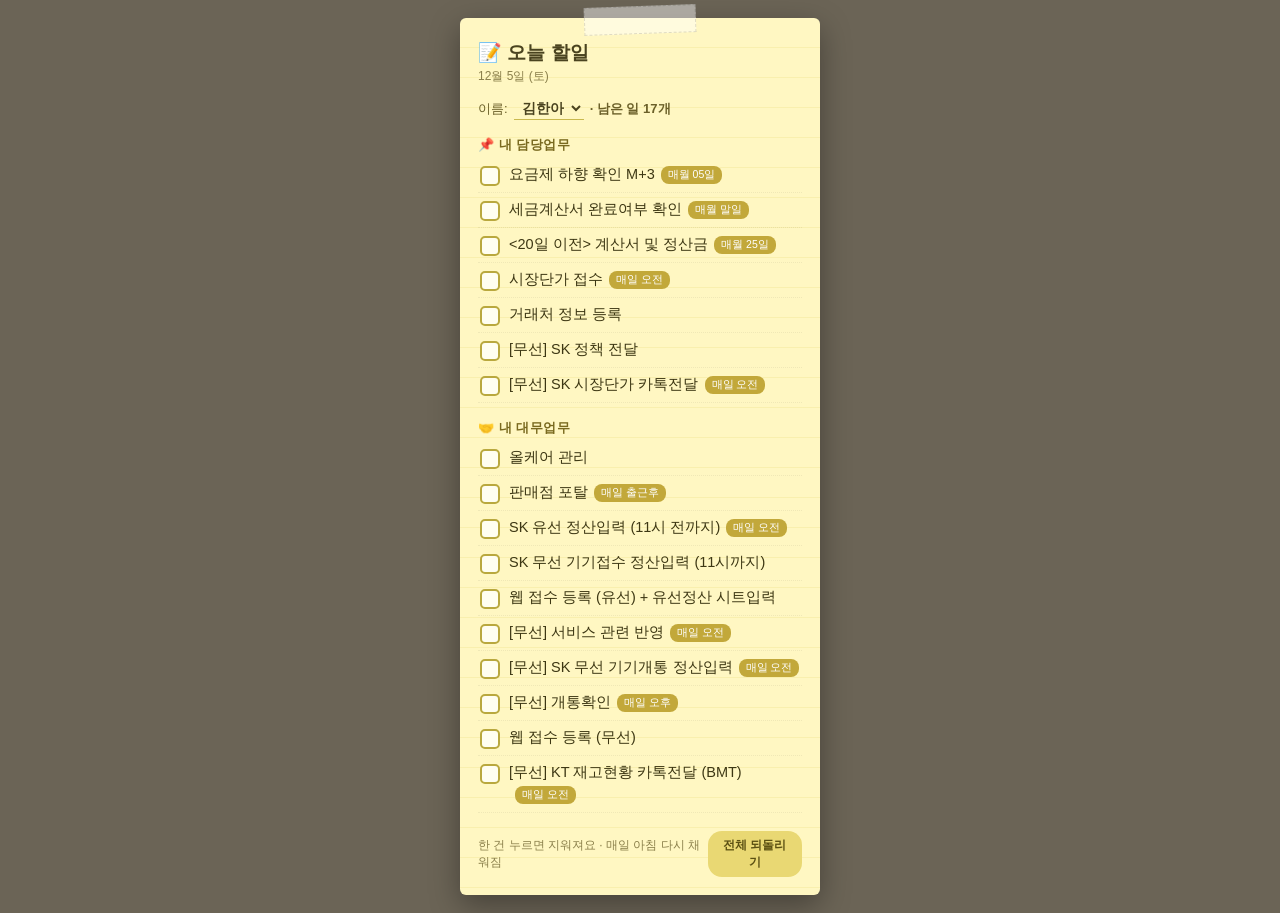
==== todo.html @ 3143607f "할일 노트 페이지 추가 (담당/대무 업무 매일 체크리스트) Co-Authored-By: Claude Opus 4.8 (1M context) <noreply@anthropic.com" ====
<!DOCTYPE html>
<html lang="ko">
<head>
<meta charset="UTF-8">
<meta name="viewport" content="width=device-width, initial-scale=1.0">
<meta name="theme-color" content="#fff3b0">
<title>내 할일</title>
<style>
  * { box-sizing: border-box; -webkit-tap-highlight-color: transparent; }
  html, body {
    margin: 0; padding: 0;
    font-family: "맑은 고딕", "Malgun Gothic", -apple-system, sans-serif;
    background: #6b6456;
    display: flex; justify-content: center;
    min-height: 100vh;
  }
  .note {
    width: 360px; max-width: 100vw;
    margin: 18px;
    background: #fff7c2;
    border-radius: 6px;
    box-shadow: 0 10px 30px rgba(0,0,0,.35);
    position: relative;
    padding: 22px 18px 18px;
    background-image: linear-gradient(#fff7c2 29px, #f3e89a 30px);
    background-size: 100% 30px;
  }
  /* 노트 위 테이프 */
  .note::before {
    content: ""; position: absolute; top: -12px; left: 50%;
    transform: translateX(-50%) rotate(-2deg);
    width: 110px; height: 26px;
    background: rgba(255,255,255,.45);
    border: 1px dashed rgba(0,0,0,.12);
  }
  h1 {
    font-size: 19px; margin: 0 0 2px; color: #4a431f;
    display: flex; align-items: center; gap: 8px;
  }
  .date { font-size: 12px; color: #8a7f4a; margin-bottom: 12px; }
  .who {
    display: flex; align-items: center; gap: 6px;
    margin-bottom: 14px; font-size: 13px; color: #6b6029;
  }
  select {
    font-size: 14px; font-weight: 700; color: #4a431f;
    border: none; border-bottom: 1.5px solid #c9b94e;
    background: transparent; padding: 2px 4px; font-family: inherit;
  }
  .sec-title {
    font-size: 13px; font-weight: 800; color: #7a6a1f;
    margin: 16px 0 4px; letter-spacing: .5px;
    display: flex; align-items: center; gap: 6px;
  }
  ul { list-style: none; margin: 0; padding: 0; }
  li {
    display: flex; align-items: flex-start; gap: 9px;
    padding: 6px 2px; line-height: 1.5; min-height: 30px;
    border-bottom: 1px dotted rgba(0,0,0,.06);
    cursor: pointer; transition: opacity .25s, transform .25s;
  }
  li .box {
    flex: 0 0 20px; width: 20px; height: 20px; margin-top: 2px;
    border: 2px solid #b9a83e; border-radius: 5px; background: #fffef0;
    display: flex; align-items: center; justify-content: center;
    font-size: 14px; color: #2e7d32; font-weight: 900;
  }
  li .txt { flex: 1; font-size: 14.5px; color: #3d3713; }
  li .cyc {
    display: inline-block; font-size: 10.5px; color: #fff;
    background: #c2a83a; border-radius: 8px; padding: 1px 7px;
    margin-left: 6px; vertical-align: middle; white-space: nowrap;
  }
  li.done { opacity: .35; }
  li.done .txt { text-decoration: line-through; }
  li.done .box { background: #b9a83e; }
  .empty { font-size: 13px; color: #a79a5e; padding: 8px 2px; font-style: italic; }
  .footer {
    margin-top: 18px; display: flex; justify-content: space-between;
    align-items: center; font-size: 12px; color: #8a7f4a;
  }
  .reset {
    border: none; background: #e9d873; color: #5b5012;
    font-family: inherit; font-size: 12px; font-weight: 700;
    padding: 6px 12px; border-radius: 14px; cursor: pointer;
  }
  .reset:active { background: #ddc94f; }
  .count { font-weight: 800; color: #6b6029; }
</style>
</head>
<body>
<div class="note">
  <h1>📝 오늘 할일</h1>
  <div class="date" id="date"></div>
  <div class="who">
    이름:
    <select id="who">
      <option value="김한아">김한아</option>
      <option value="서영민">서영민</option>
      <option value="고지원">고지원</option>
    </select>
    <span id="leftcount" class="count"></span>
  </div>

  <div class="sec-title">📌 내 담당업무</div>
  <ul id="own"></ul>

  <div class="sec-title">🤝 내 대무업무</div>
  <ul id="bak"></ul>

  <div class="footer">
    <span>한 건 누르면 지워져요 · 매일 아침 다시 채워짐</span>
    <button class="reset" id="reset">전체 되돌리기</button>
  </div>
</div>

<script>
/* ===== 업무 목록 =====
   사진에서 읽은 내용이에요. 틀린 업무명/담당자 있으면 알려주시면 바로 고칠게요. */
const TASKS = [
  { type:"정기", task:"물류", owner:"고지원", backup:"서영민", cyc:"매일" },
  { type:"정기", task:"요금제 하향 확인 M+3", owner:"김한아", backup:"", cyc:"매월 05일" },
  { type:"정기", task:"세금계산서 완료여부 확인", owner:"김한아", backup:"", cyc:"매월 말일" },
  { type:"정기", task:"<20일 이전> 계산서 및 정산금", owner:"김한아", backup:"", cyc:"매월 25일" },
  { type:"정기", task:"시장단가 접수", owner:"김한아", backup:"", cyc:"매일 오전" },
  { type:"수시", task:"거래처 정보 등록", owner:"김한아", backup:"", cyc:"" },
  { type:"정기", task:"[무선] SK 정책 전달", owner:"김한아", backup:"", cyc:"" },
  { type:"정기", task:"[무선] SK 시장단가 카톡전달", owner:"김한아", backup:"서영민", cyc:"매일 오전" },
  { type:"수시", task:"올케어 관리", owner:"서영민", backup:"김한아", cyc:"" },
  { type:"정기", task:"SKT 유선 영업 업데이트 현황", owner:"서영민", backup:"", cyc:"매일 오전" },
  { type:"정기", task:"공시지원금 변동 확인", owner:"서영민", backup:"", cyc:"매일" },
  { type:"정기", task:"판매점 포탈", owner:"서영민", backup:"김한아", cyc:"매일 출근후" },
  { type:"정기", task:"SK 유선 정산입력 (11시 전까지)", owner:"서영민", backup:"김한아", cyc:"매일 오전" },
  { type:"정기", task:"SK 무선 기기접수 정산입력 (11시까지)", owner:"서영민", backup:"김한아", cyc:"" },
  { type:"정기", task:"<25-27일> 동탄 기기 미개통 확인", owner:"서영민", backup:"", cyc:"매월 27일" },
  { type:"수시", task:"웹 접수 등록 (유선) + 유선정산 시트입력", owner:"서영민", backup:"김한아", cyc:"" },
  { type:"정기", task:"[무선] 정산시트 정책금액 확인", owner:"서영민", backup:"", cyc:"매일" },
  { type:"정기", task:"[무선] 서비스 관련 반영", owner:"서영민", backup:"김한아", cyc:"매일 오전" },
  { type:"정기", task:"[무선] SK 무선 기기개통 정산입력", owner:"서영민", backup:"김한아", cyc:"매일 오전" },
  { type:"정기", task:"[무선] 개통확인", owner:"서영민", backup:"김한아", cyc:"매일 오후" },
  { type:"수시", task:"웹 접수 등록 (무선)", owner:"서영민", backup:"김한아", cyc:"" },
  { type:"정기", task:"[무선] KT 비대면 데이터 개통 리스트", owner:"서영민", backup:"", cyc:"매월" },
  { type:"정기", task:"[무선] KT 재고현황 카톡전달 (BMT)", owner:"서영민", backup:"김한아", cyc:"매일 오전" },
];

/* ===== 날짜 (오늘) ===== */
function todayStr(){
  const d = new Date();
  return d.getFullYear() + "-" + String(d.getMonth()+1).padStart(2,"0") + "-" + String(d.getDate()).padStart(2,"0");
}
const WEEK = ["일","월","화","수","목","금","토"];
function todayLabel(){
  const d = new Date();
  return `${d.getMonth()+1}월 ${d.getDate()}일 (${WEEK[d.getDay()]})`;
}

/* ===== 완료 상태 저장 (매일 리셋) ===== */
function loadDone(){
  try {
    const raw = JSON.parse(localStorage.getItem("todoDone") || "{}");
    if (raw.date !== todayStr()) return {};   // 날짜 바뀌면 초기화
    return raw.items || {};
  } catch(e){ return {}; }
}
function saveDone(items){
  localStorage.setItem("todoDone", JSON.stringify({ date: todayStr(), items }));
}

let done = loadDone();
let me = localStorage.getItem("todoWho") || "김한아";

const $own = document.getElementById("own");
const $bak = document.getElementById("bak");
const $who = document.getElementById("who");
$who.value = me;
document.getElementById("date").textContent = todayLabel();

function key(t){ return t.task + "|" + t.owner; }

function makeLi(t){
  const li = document.createElement("li");
  const k = key(t);
  if (done[k]) li.classList.add("done");
  const cyc = t.cyc ? `<span class="cyc">${t.cyc}</span>` : "";
  li.innerHTML = `<span class="box">${done[k] ? "✓" : ""}</span>` +
                 `<span class="txt">${t.task}${cyc}</span>`;
  li.onclick = () => {
    if (done[k]) { delete done[k]; }
    else { done[k] = true; }
    saveDone(done);
    render();
  };
  return li;
}

function render(){
  me = $who.value;
  localStorage.setItem("todoWho", me);
  $own.innerHTML = ""; $bak.innerHTML = "";

  const own = TASKS.filter(t => t.owner === me);
  const bak = TASKS.filter(t => t.backup === me);

  // 안 끝난 것 위로, 끝난 것 아래로
  const order = arr => arr.slice().sort((a,b)=> (done[key(a)]?1:0) - (done[key(b)]?1:0));

  if (own.length) order(own).forEach(t => $own.appendChild(makeLi(t)));
  else $own.innerHTML = '<div class="empty">담당업무 없음</div>';

  if (bak.length) order(bak).forEach(t => $bak.appendChild(makeLi(t)));
  else $bak.innerHTML = '<div class="empty">대무업무 없음</div>';

  const all = [...own, ...bak];
  const left = all.filter(t => !done[key(t)]).length;
  document.getElementById("leftcount").textContent = left ? `· 남은 일 ${left}개` : "· 다 했어요! 🎉";
}

$who.onchange = render;
document.getElementById("reset").onclick = () => { done = {}; saveDone(done); render(); };

render();
</script>
</body>
</html>
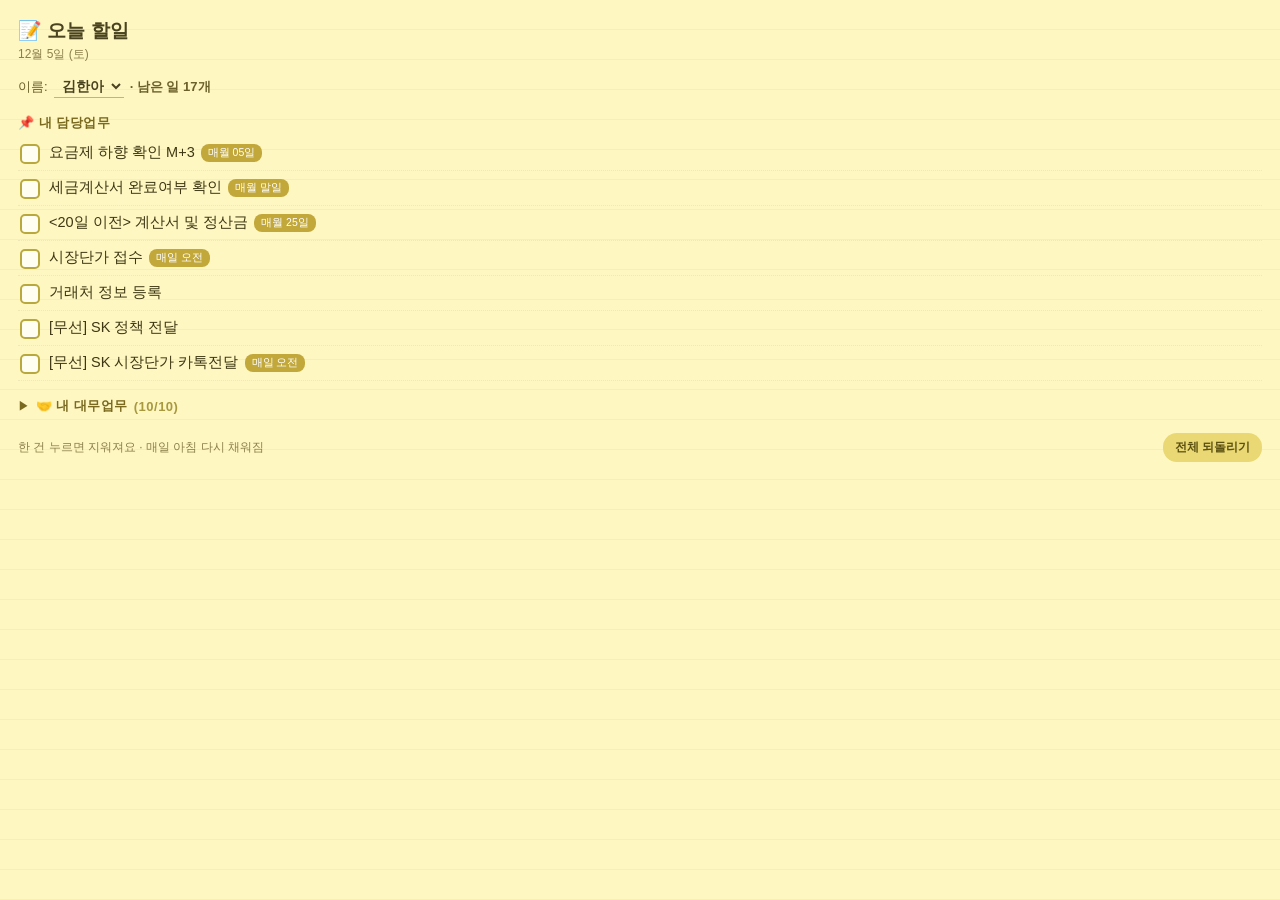
==== commit 474298a6: "대무업무 접기/펴기 + 메모지가 창 꽉 채우게 변경 Co-Authored-By: Claude Opus 4.8 (1M context) <noreply@anthropic.com>" ====
--- a/todo.html
+++ b/todo.html
@@ -10,28 +10,16 @@
   html, body {
     margin: 0; padding: 0;
     font-family: "맑은 고딕", "Malgun Gothic", -apple-system, sans-serif;
-    background: #6b6456;
-    display: flex; justify-content: center;
+    background: #f3e89a;
+  }
+  /* 메모지가 창을 꽉 채움 */
+  .note {
     min-height: 100vh;
-  }
-  .note {
-    width: 360px; max-width: 100vw;
-    margin: 18px;
     background: #fff7c2;
-    border-radius: 6px;
-    box-shadow: 0 10px 30px rgba(0,0,0,.35);
     position: relative;
-    padding: 22px 18px 18px;
+    padding: 18px 18px 24px;
     background-image: linear-gradient(#fff7c2 29px, #f3e89a 30px);
     background-size: 100% 30px;
-  }
-  /* 노트 위 테이프 */
-  .note::before {
-    content: ""; position: absolute; top: -12px; left: 50%;
-    transform: translateX(-50%) rotate(-2deg);
-    width: 110px; height: 26px;
-    background: rgba(255,255,255,.45);
-    border: 1px dashed rgba(0,0,0,.12);
   }
   h1 {
     font-size: 19px; margin: 0 0 2px; color: #4a431f;
@@ -40,7 +28,7 @@
   .date { font-size: 12px; color: #8a7f4a; margin-bottom: 12px; }
   .who {
     display: flex; align-items: center; gap: 6px;
-    margin-bottom: 14px; font-size: 13px; color: #6b6029;
+    margin-bottom: 8px; font-size: 13px; color: #6b6029;
   }
   select {
     font-size: 14px; font-weight: 700; color: #4a431f;
@@ -52,7 +40,11 @@
     margin: 16px 0 4px; letter-spacing: .5px;
     display: flex; align-items: center; gap: 6px;
   }
-  ul { list-style: none; margin: 0; padding: 0; }
+  .sec-title.toggle { cursor: pointer; user-select: none; }
+  .sec-title .arrow { font-size: 11px; transition: transform .2s; }
+  .sec-title.open .arrow { transform: rotate(90deg); }
+  ul { list-style: none; margin: 0; padding: 0; overflow: hidden; }
+  ul.collapsed { display: none; }
   li {
     display: flex; align-items: flex-start; gap: 9px;
     padding: 6px 2px; line-height: 1.5; min-height: 30px;
@@ -105,8 +97,10 @@
   <div class="sec-title">📌 내 담당업무</div>
   <ul id="own"></ul>
 
-  <div class="sec-title">🤝 내 대무업무</div>
-  <ul id="bak"></ul>
+  <div class="sec-title toggle" id="bakTitle">
+    <span class="arrow">▶</span> 🤝 내 대무업무 <span id="bakCount" style="font-weight:600;color:#a8993f;"></span>
+  </div>
+  <ul id="bak" class="collapsed"></ul>
 
   <div class="footer">
     <span>한 건 누르면 지워져요 · 매일 아침 다시 채워짐</span>
@@ -172,6 +166,8 @@
 const $own = document.getElementById("own");
 const $bak = document.getElementById("bak");
 const $who = document.getElementById("who");
+const $bakTitle = document.getElementById("bakTitle");
+const $bakCount = document.getElementById("bakCount");
 $who.value = me;
 document.getElementById("date").textContent = todayLabel();
 
@@ -210,10 +206,19 @@
   if (bak.length) order(bak).forEach(t => $bak.appendChild(makeLi(t)));
   else $bak.innerHTML = '<div class="empty">대무업무 없음</div>';
 
+  const bakLeft = bak.filter(t => !done[key(t)]).length;
+  $bakCount.textContent = bak.length ? `(${bakLeft}/${bak.length})` : "";
+
   const all = [...own, ...bak];
   const left = all.filter(t => !done[key(t)]).length;
   document.getElementById("leftcount").textContent = left ? `· 남은 일 ${left}개` : "· 다 했어요! 🎉";
 }
+
+/* 대무업무 접기/펴기 */
+$bakTitle.onclick = () => {
+  const collapsed = $bak.classList.toggle("collapsed");
+  $bakTitle.classList.toggle("open", !collapsed);
+};
 
 $who.onchange = render;
 document.getElementById("reset").onclick = () => { done = {}; saveDone(done); render(); };
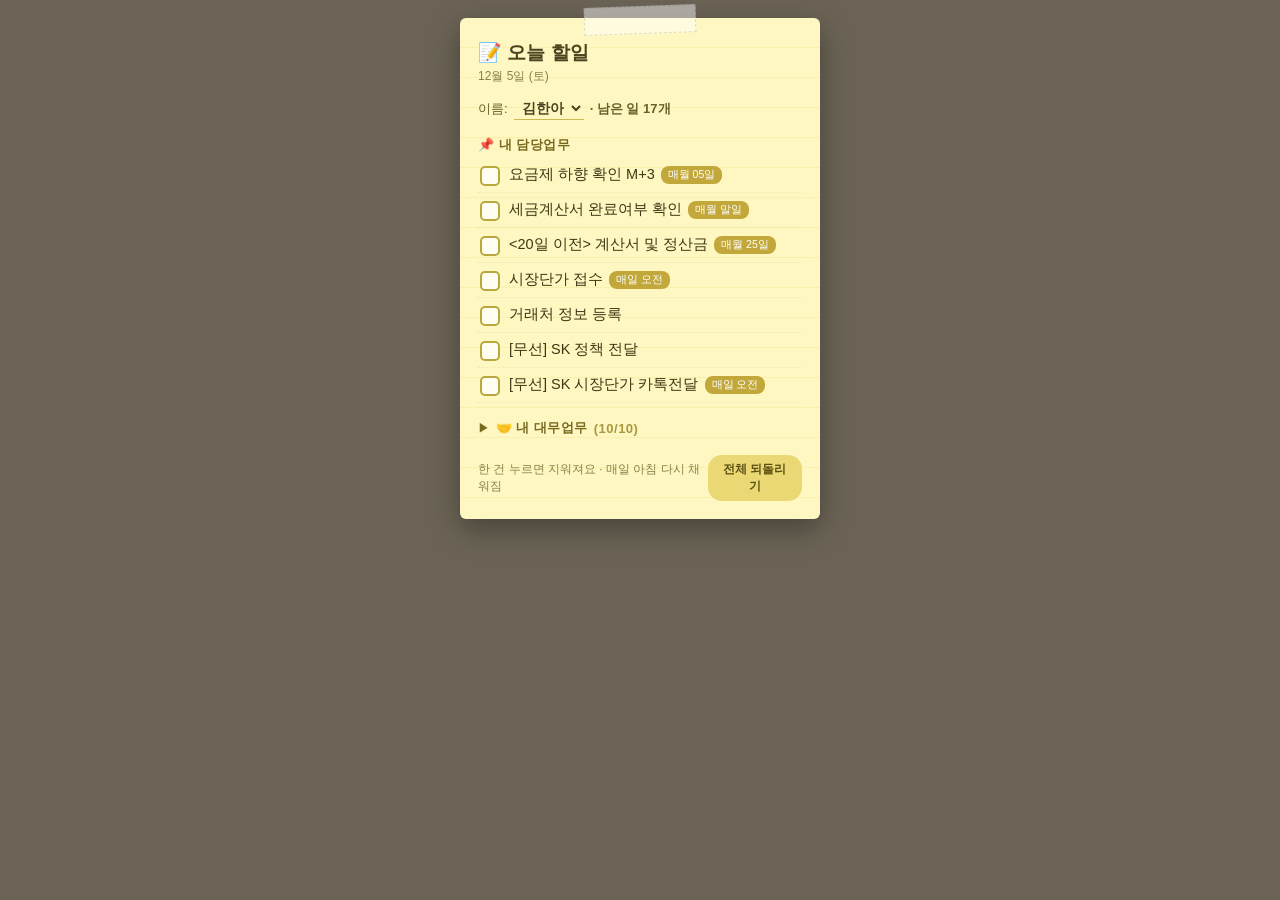
==== commit cb12637d: "메모지 카드 모양(가운데 정렬+그림자+테이프)으로 원복, 대무 접기는 유지 Co-Authored-By: Claude Opus 4.8 (1M context) <noreply@anth" ====
--- a/todo.html
+++ b/todo.html
@@ -10,16 +10,29 @@
   html, body {
     margin: 0; padding: 0;
     font-family: "맑은 고딕", "Malgun Gothic", -apple-system, sans-serif;
-    background: #f3e89a;
-  }
-  /* 메모지가 창을 꽉 채움 */
+    background: #6b6456;
+    display: flex; justify-content: center;
+    min-height: 100vh;
+  }
   .note {
-    min-height: 100vh;
+    width: 360px; max-width: 100vw;
+    margin: 18px;
     background: #fff7c2;
+    border-radius: 6px;
+    box-shadow: 0 10px 30px rgba(0,0,0,.35);
     position: relative;
-    padding: 18px 18px 24px;
+    padding: 22px 18px 18px;
     background-image: linear-gradient(#fff7c2 29px, #f3e89a 30px);
     background-size: 100% 30px;
+    align-self: flex-start;
+  }
+  /* 노트 위 테이프 */
+  .note::before {
+    content: ""; position: absolute; top: -12px; left: 50%;
+    transform: translateX(-50%) rotate(-2deg);
+    width: 110px; height: 26px;
+    background: rgba(255,255,255,.45);
+    border: 1px dashed rgba(0,0,0,.12);
   }
   h1 {
     font-size: 19px; margin: 0 0 2px; color: #4a431f;
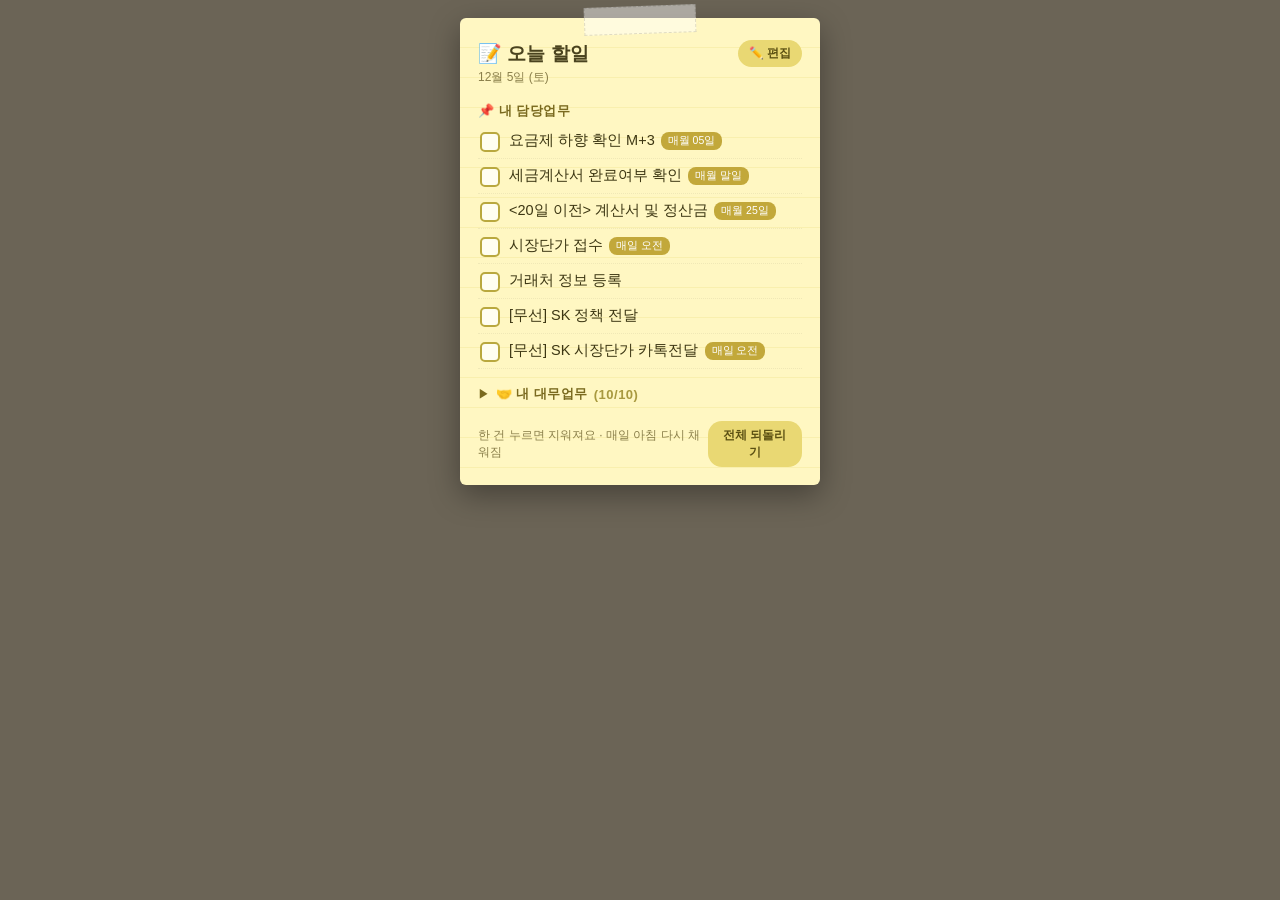
==== commit 9e1dfb39: "업무 추가/삭제/이름변경 편집기능 추가, 이름선택·남은일 표시 제거(혼자 사용) Co-Authored-By: Claude Opus 4.8 (1M context) <noreply@a" ====
--- a/todo.html
+++ b/todo.html
@@ -38,6 +38,12 @@
     font-size: 19px; margin: 0 0 2px; color: #4a431f;
     display: flex; align-items: center; gap: 8px;
   }
+  .edit-btn {
+    margin-left: auto; border: none; background: #e9d873; color: #5b5012;
+    font-family: inherit; font-size: 12px; font-weight: 700;
+    padding: 5px 11px; border-radius: 14px; cursor: pointer;
+  }
+  .editing .edit-btn { background: #7bc47f; color: #163d18; }
   .date { font-size: 12px; color: #8a7f4a; margin-bottom: 12px; }
   .who {
     display: flex; align-items: center; gap: 6px;
@@ -79,6 +85,23 @@
   li.done { opacity: .35; }
   li.done .txt { text-decoration: line-through; }
   li.done .box { background: #b9a83e; }
+  /* 편집 모드용 버튼 */
+  li .mini {
+    flex: 0 0 auto; border: none; background: transparent;
+    font-size: 16px; cursor: pointer; padding: 0 3px; line-height: 1.3;
+  }
+  .add-row {
+    display: none; align-items: center; gap: 6px; padding: 8px 2px 2px;
+  }
+  .editing .add-row { display: flex; }
+  .add-row input {
+    flex: 1; font-family: inherit; font-size: 14px; padding: 6px 8px;
+    border: 1.5px solid #c9b94e; border-radius: 6px; background: #fffef0; color: #3d3713;
+  }
+  .add-row button {
+    border: none; background: #7bc47f; color: #163d18; font-weight: 800;
+    font-family: inherit; font-size: 14px; padding: 7px 12px; border-radius: 6px; cursor: pointer;
+  }
   .empty { font-size: 13px; color: #a79a5e; padding: 8px 2px; font-style: italic; }
   .footer {
     margin-top: 18px; display: flex; justify-content: space-between;
@@ -91,29 +114,28 @@
   }
   .reset:active { background: #ddc94f; }
   .count { font-weight: 800; color: #6b6029; }
+  .hint { font-size: 11px; color: #a8993f; margin-top: 6px; display: none; }
+  .editing .hint { display: block; }
 </style>
 </head>
 <body>
-<div class="note">
-  <h1>📝 오늘 할일</h1>
+<div class="note" id="note">
+  <h1>📝 오늘 할일 <button class="edit-btn" id="editBtn">✏️ 편집</button></h1>
   <div class="date" id="date"></div>
-  <div class="who">
-    이름:
-    <select id="who">
-      <option value="김한아">김한아</option>
-      <option value="서영민">서영민</option>
-      <option value="고지원">고지원</option>
-    </select>
-    <span id="leftcount" class="count"></span>
-  </div>
 
   <div class="sec-title">📌 내 담당업무</div>
   <ul id="own"></ul>
+  <div class="add-row">
+    <input id="addInput" type="text" placeholder="새 담당업무 이름 입력">
+    <button id="addBtn">+ 추가</button>
+  </div>
 
   <div class="sec-title toggle" id="bakTitle">
     <span class="arrow">▶</span> 🤝 내 대무업무 <span id="bakCount" style="font-weight:600;color:#a8993f;"></span>
   </div>
   <ul id="bak" class="collapsed"></ul>
+
+  <div class="hint">✏️ 편집 중: 이름 누르면 수정 · 🗑️ 누르면 삭제 · 아래 칸에서 담당업무 추가</div>
 
   <div class="footer">
     <span>한 건 누르면 지워져요 · 매일 아침 다시 채워짐</span>
@@ -122,33 +144,42 @@
 </div>
 
 <script>
-/* ===== 업무 목록 =====
-   사진에서 읽은 내용이에요. 틀린 업무명/담당자 있으면 알려주시면 바로 고칠게요. */
-const TASKS = [
-  { type:"정기", task:"물류", owner:"고지원", backup:"서영민", cyc:"매일" },
-  { type:"정기", task:"요금제 하향 확인 M+3", owner:"김한아", backup:"", cyc:"매월 05일" },
-  { type:"정기", task:"세금계산서 완료여부 확인", owner:"김한아", backup:"", cyc:"매월 말일" },
-  { type:"정기", task:"<20일 이전> 계산서 및 정산금", owner:"김한아", backup:"", cyc:"매월 25일" },
-  { type:"정기", task:"시장단가 접수", owner:"김한아", backup:"", cyc:"매일 오전" },
-  { type:"수시", task:"거래처 정보 등록", owner:"김한아", backup:"", cyc:"" },
-  { type:"정기", task:"[무선] SK 정책 전달", owner:"김한아", backup:"", cyc:"" },
-  { type:"정기", task:"[무선] SK 시장단가 카톡전달", owner:"김한아", backup:"서영민", cyc:"매일 오전" },
-  { type:"수시", task:"올케어 관리", owner:"서영민", backup:"김한아", cyc:"" },
-  { type:"정기", task:"SKT 유선 영업 업데이트 현황", owner:"서영민", backup:"", cyc:"매일 오전" },
-  { type:"정기", task:"공시지원금 변동 확인", owner:"서영민", backup:"", cyc:"매일" },
-  { type:"정기", task:"판매점 포탈", owner:"서영민", backup:"김한아", cyc:"매일 출근후" },
-  { type:"정기", task:"SK 유선 정산입력 (11시 전까지)", owner:"서영민", backup:"김한아", cyc:"매일 오전" },
-  { type:"정기", task:"SK 무선 기기접수 정산입력 (11시까지)", owner:"서영민", backup:"김한아", cyc:"" },
-  { type:"정기", task:"<25-27일> 동탄 기기 미개통 확인", owner:"서영민", backup:"", cyc:"매월 27일" },
-  { type:"수시", task:"웹 접수 등록 (유선) + 유선정산 시트입력", owner:"서영민", backup:"김한아", cyc:"" },
-  { type:"정기", task:"[무선] 정산시트 정책금액 확인", owner:"서영민", backup:"", cyc:"매일" },
-  { type:"정기", task:"[무선] 서비스 관련 반영", owner:"서영민", backup:"김한아", cyc:"매일 오전" },
-  { type:"정기", task:"[무선] SK 무선 기기개통 정산입력", owner:"서영민", backup:"김한아", cyc:"매일 오전" },
-  { type:"정기", task:"[무선] 개통확인", owner:"서영민", backup:"김한아", cyc:"매일 오후" },
-  { type:"수시", task:"웹 접수 등록 (무선)", owner:"서영민", backup:"김한아", cyc:"" },
-  { type:"정기", task:"[무선] KT 비대면 데이터 개통 리스트", owner:"서영민", backup:"", cyc:"매월" },
-  { type:"정기", task:"[무선] KT 재고현황 카톡전달 (BMT)", owner:"서영민", backup:"김한아", cyc:"매일 오전" },
+/* ===== 기본 업무 목록 (처음 한 번만 사용, 이후엔 편집한 내용이 저장돼서 보임) ===== */
+const DEFAULT_TASKS = [
+  { id:"d1",  task:"물류", owner:"고지원", backup:"서영민", cyc:"매일" },
+  { id:"d2",  task:"요금제 하향 확인 M+3", owner:"김한아", backup:"", cyc:"매월 05일" },
+  { id:"d3",  task:"세금계산서 완료여부 확인", owner:"김한아", backup:"", cyc:"매월 말일" },
+  { id:"d4",  task:"<20일 이전> 계산서 및 정산금", owner:"김한아", backup:"", cyc:"매월 25일" },
+  { id:"d5",  task:"시장단가 접수", owner:"김한아", backup:"", cyc:"매일 오전" },
+  { id:"d6",  task:"거래처 정보 등록", owner:"김한아", backup:"", cyc:"" },
+  { id:"d7",  task:"[무선] SK 정책 전달", owner:"김한아", backup:"", cyc:"" },
+  { id:"d8",  task:"[무선] SK 시장단가 카톡전달", owner:"김한아", backup:"서영민", cyc:"매일 오전" },
+  { id:"d9",  task:"올케어 관리", owner:"서영민", backup:"김한아", cyc:"" },
+  { id:"d10", task:"SKT 유선 영업 업데이트 현황", owner:"서영민", backup:"", cyc:"매일 오전" },
+  { id:"d11", task:"공시지원금 변동 확인", owner:"서영민", backup:"", cyc:"매일" },
+  { id:"d12", task:"판매점 포탈", owner:"서영민", backup:"김한아", cyc:"매일 출근후" },
+  { id:"d13", task:"SK 유선 정산입력 (11시 전까지)", owner:"서영민", backup:"김한아", cyc:"매일 오전" },
+  { id:"d14", task:"SK 무선 기기접수 정산입력 (11시까지)", owner:"서영민", backup:"김한아", cyc:"" },
+  { id:"d15", task:"<25-27일> 동탄 기기 미개통 확인", owner:"서영민", backup:"", cyc:"매월 27일" },
+  { id:"d16", task:"웹 접수 등록 (유선) + 유선정산 시트입력", owner:"서영민", backup:"김한아", cyc:"" },
+  { id:"d17", task:"[무선] 정산시트 정책금액 확인", owner:"서영민", backup:"", cyc:"매일" },
+  { id:"d18", task:"[무선] 서비스 관련 반영", owner:"서영민", backup:"김한아", cyc:"매일 오전" },
+  { id:"d19", task:"[무선] SK 무선 기기개통 정산입력", owner:"서영민", backup:"김한아", cyc:"매일 오전" },
+  { id:"d20", task:"[무선] 개통확인", owner:"서영민", backup:"김한아", cyc:"매일 오후" },
+  { id:"d21", task:"웹 접수 등록 (무선)", owner:"서영민", backup:"김한아", cyc:"" },
+  { id:"d22", task:"[무선] KT 비대면 데이터 개통 리스트", owner:"서영민", backup:"", cyc:"매월" },
+  { id:"d23", task:"[무선] KT 재고현황 카톡전달 (BMT)", owner:"서영민", backup:"김한아", cyc:"매일 오전" },
 ];
+
+/* ===== 업무 목록 저장/불러오기 (편집 내용 보관) ===== */
+function loadTasks(){
+  try {
+    const raw = localStorage.getItem("todoTasks");
+    if (raw) return JSON.parse(raw);
+  } catch(e){}
+  return DEFAULT_TASKS.map(t => ({...t}));
+}
+function saveTasks(){ localStorage.setItem("todoTasks", JSON.stringify(tasks)); }
 
 /* ===== 날짜 (오늘) ===== */
 function todayStr(){
@@ -165,53 +196,75 @@
 function loadDone(){
   try {
     const raw = JSON.parse(localStorage.getItem("todoDone") || "{}");
-    if (raw.date !== todayStr()) return {};   // 날짜 바뀌면 초기화
+    if (raw.date !== todayStr()) return {};
     return raw.items || {};
   } catch(e){ return {}; }
 }
-function saveDone(items){
-  localStorage.setItem("todoDone", JSON.stringify({ date: todayStr(), items }));
-}
-
+function saveDone(){ localStorage.setItem("todoDone", JSON.stringify({ date: todayStr(), items: done })); }
+
+let tasks = loadTasks();
 let done = loadDone();
-let me = localStorage.getItem("todoWho") || "김한아";
-
+const me = "김한아";
+let editMode = false;
+
+const $note = document.getElementById("note");
 const $own = document.getElementById("own");
 const $bak = document.getElementById("bak");
-const $who = document.getElementById("who");
 const $bakTitle = document.getElementById("bakTitle");
 const $bakCount = document.getElementById("bakCount");
-$who.value = me;
+const $editBtn = document.getElementById("editBtn");
 document.getElementById("date").textContent = todayLabel();
-
-function key(t){ return t.task + "|" + t.owner; }
 
 function makeLi(t){
   const li = document.createElement("li");
-  const k = key(t);
-  if (done[k]) li.classList.add("done");
+  if (done[t.id]) li.classList.add("done");
   const cyc = t.cyc ? `<span class="cyc">${t.cyc}</span>` : "";
-  li.innerHTML = `<span class="box">${done[k] ? "✓" : ""}</span>` +
-                 `<span class="txt">${t.task}${cyc}</span>`;
-  li.onclick = () => {
-    if (done[k]) { delete done[k]; }
-    else { done[k] = true; }
-    saveDone(done);
-    render();
-  };
+
+  if (editMode) {
+    li.style.cursor = "default";
+    li.innerHTML = `<span class="txt">${t.task}${cyc}</span>` +
+                   `<button class="mini rename" title="이름수정">✏️</button>` +
+                   `<button class="mini del" title="삭제">🗑️</button>`;
+    li.querySelector(".rename").onclick = () => renameTask(t);
+    li.querySelector(".txt").onclick = () => renameTask(t);
+    li.querySelector(".del").onclick = () => deleteTask(t);
+  } else {
+    li.innerHTML = `<span class="box">${done[t.id] ? "✓" : ""}</span>` +
+                   `<span class="txt">${t.task}${cyc}</span>`;
+    li.onclick = () => {
+      if (done[t.id]) delete done[t.id]; else done[t.id] = true;
+      saveDone(); render();
+    };
+  }
   return li;
 }
 
+function renameTask(t){
+  const v = prompt("업무 이름을 고쳐주세요", t.task);
+  if (v !== null && v.trim()) { t.task = v.trim(); saveTasks(); render(); }
+}
+function deleteTask(t){
+  if (confirm(`'${t.task}'\n이 업무를 삭제할까요?`)) {
+    tasks = tasks.filter(x => x.id !== t.id);
+    delete done[t.id];
+    saveTasks(); saveDone(); render();
+  }
+}
+function addTask(){
+  const inp = document.getElementById("addInput");
+  const v = inp.value.trim();
+  if (!v) { inp.focus(); return; }
+  tasks.push({ id: "u" + Date.now() + Math.floor(Math.random()*1000), task: v, owner: me, backup: "", cyc: "" });
+  inp.value = "";
+  saveTasks(); render();
+}
+
 function render(){
-  me = $who.value;
-  localStorage.setItem("todoWho", me);
   $own.innerHTML = ""; $bak.innerHTML = "";
 
-  const own = TASKS.filter(t => t.owner === me);
-  const bak = TASKS.filter(t => t.backup === me);
-
-  // 안 끝난 것 위로, 끝난 것 아래로
-  const order = arr => arr.slice().sort((a,b)=> (done[key(a)]?1:0) - (done[key(b)]?1:0));
+  const own = tasks.filter(t => t.owner === me);
+  const bak = tasks.filter(t => t.backup === me);
+  const order = arr => arr.slice().sort((a,b)=> (done[a.id]?1:0) - (done[b.id]?1:0));
 
   if (own.length) order(own).forEach(t => $own.appendChild(makeLi(t)));
   else $own.innerHTML = '<div class="empty">담당업무 없음</div>';
@@ -219,12 +272,8 @@
   if (bak.length) order(bak).forEach(t => $bak.appendChild(makeLi(t)));
   else $bak.innerHTML = '<div class="empty">대무업무 없음</div>';
 
-  const bakLeft = bak.filter(t => !done[key(t)]).length;
+  const bakLeft = bak.filter(t => !done[t.id]).length;
   $bakCount.textContent = bak.length ? `(${bakLeft}/${bak.length})` : "";
-
-  const all = [...own, ...bak];
-  const left = all.filter(t => !done[key(t)]).length;
-  document.getElementById("leftcount").textContent = left ? `· 남은 일 ${left}개` : "· 다 했어요! 🎉";
 }
 
 /* 대무업무 접기/펴기 */
@@ -233,8 +282,18 @@
   $bakTitle.classList.toggle("open", !collapsed);
 };
 
-$who.onchange = render;
-document.getElementById("reset").onclick = () => { done = {}; saveDone(done); render(); };
+/* 편집 모드 켜고 끄기 */
+$editBtn.onclick = () => {
+  editMode = !editMode;
+  $note.classList.toggle("editing", editMode);
+  $editBtn.textContent = editMode ? "✅ 완료" : "✏️ 편집";
+  render();
+};
+
+document.getElementById("addBtn").onclick = addTask;
+document.getElementById("addInput").addEventListener("keydown", e => { if (e.key === "Enter") addTask(); });
+
+document.getElementById("reset").onclick = () => { done = {}; saveDone(); render(); };
 
 render();
 </script>
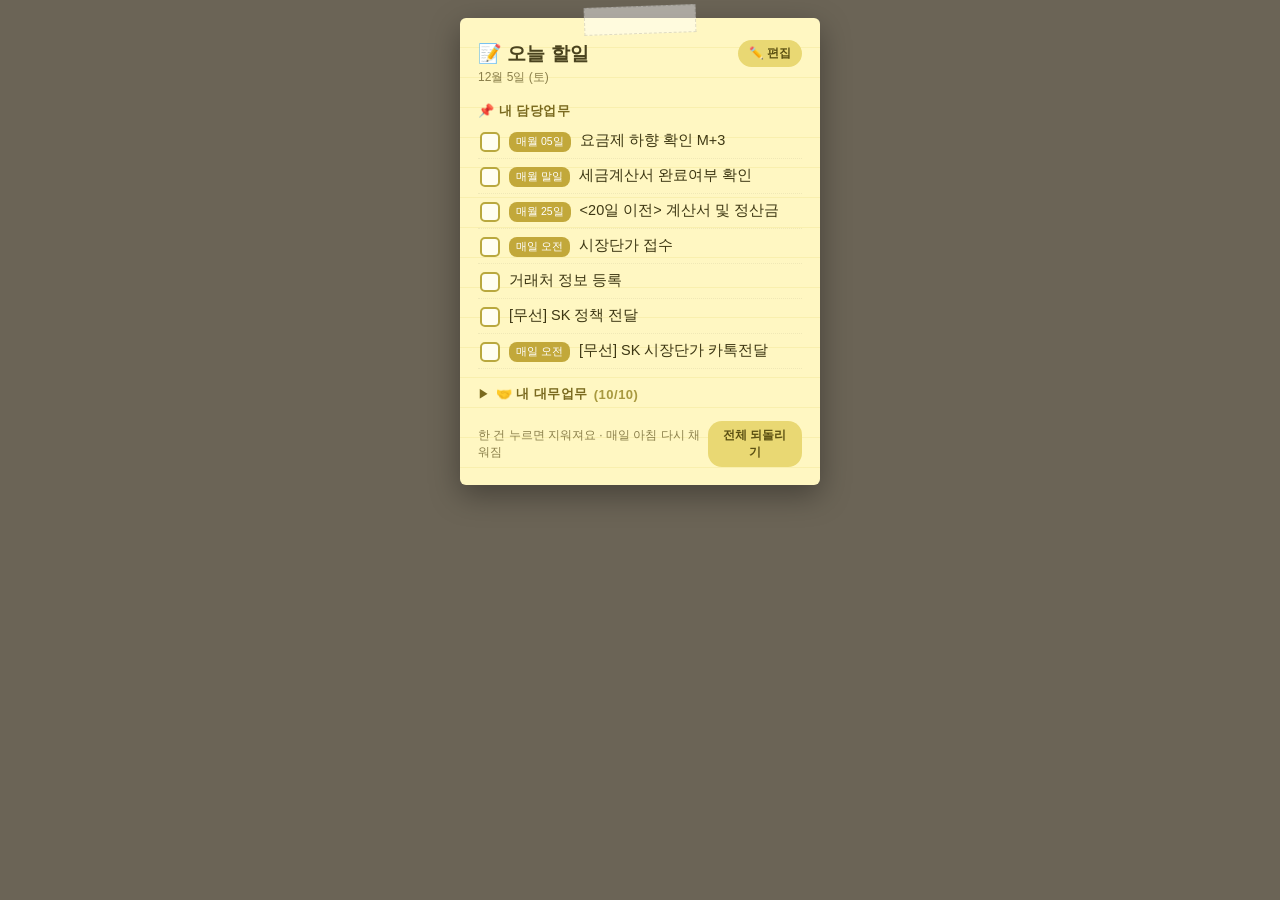
==== commit fb59d911: "주기 배지 맨앞으로 이동 + 주기 생성/수정/삭제, 팝업 없이 메모지에서 바로 인라인 편집 Co-Authored-By: Claude Opus 4.8 (1M context) <nor" ====
--- a/todo.html
+++ b/todo.html
@@ -78,10 +78,21 @@
   }
   li .txt { flex: 1; font-size: 14.5px; color: #3d3713; }
   li .cyc {
-    display: inline-block; font-size: 10.5px; color: #fff;
-    background: #c2a83a; border-radius: 8px; padding: 1px 7px;
-    margin-left: 6px; vertical-align: middle; white-space: nowrap;
-  }
+    flex: 0 0 auto; font-size: 10.5px; color: #fff;
+    background: #c2a83a; border-radius: 8px; padding: 2px 7px;
+    margin-top: 2px; white-space: nowrap;
+  }
+  /* 편집 모드 - 바로 수정하는 칸 */
+  li input.edit-cyc {
+    flex: 0 0 78px; width: 78px; font-family: inherit; font-size: 11px; color: #5b5012;
+    border: 1px solid #d8c64f; border-radius: 8px; background: #fffef0;
+    padding: 3px 6px; margin-top: 1px;
+  }
+  li input.edit-name {
+    flex: 1; min-width: 0; font-family: inherit; font-size: 14.5px; color: #3d3713;
+    border: none; border-bottom: 1.5px solid #d8c64f; background: transparent; padding: 3px 2px;
+  }
+  li input.edit-cyc:focus, li input.edit-name:focus { outline: none; border-color: #8aa35a; }
   li.done { opacity: .35; }
   li.done .txt { text-decoration: line-through; }
   li.done .box { background: #b9a83e; }
@@ -98,6 +109,7 @@
     flex: 1; font-family: inherit; font-size: 14px; padding: 6px 8px;
     border: 1.5px solid #c9b94e; border-radius: 6px; background: #fffef0; color: #3d3713;
   }
+  .add-row #addCyc { flex: 0 0 60px; width: 60px; text-align: center; }
   .add-row button {
     border: none; background: #7bc47f; color: #163d18; font-weight: 800;
     font-family: inherit; font-size: 14px; padding: 7px 12px; border-radius: 6px; cursor: pointer;
@@ -126,7 +138,8 @@
   <div class="sec-title">📌 내 담당업무</div>
   <ul id="own"></ul>
   <div class="add-row">
-    <input id="addInput" type="text" placeholder="새 담당업무 이름 입력">
+    <input id="addCyc" type="text" placeholder="주기">
+    <input id="addInput" type="text" placeholder="새 담당업무 이름">
     <button id="addBtn">+ 추가</button>
   </div>
 
@@ -135,7 +148,7 @@
   </div>
   <ul id="bak" class="collapsed"></ul>
 
-  <div class="hint">✏️ 편집 중: 이름 누르면 수정 · 🗑️ 누르면 삭제 · 아래 칸에서 담당업무 추가</div>
+  <div class="hint">✏️ 편집 중: 칸 안에서 바로 수정 (앞=주기, 뒤=업무명) · 🗑️ 삭제 · 맨 아래 칸에서 추가</div>
 
   <div class="footer">
     <span>한 건 누르면 지워져요 · 매일 아침 다시 채워짐</span>
@@ -218,30 +231,43 @@
 function makeLi(t){
   const li = document.createElement("li");
   if (done[t.id]) li.classList.add("done");
-  const cyc = t.cyc ? `<span class="cyc">${t.cyc}</span>` : "";
 
   if (editMode) {
     li.style.cursor = "default";
-    li.innerHTML = `<span class="txt">${t.task}${cyc}</span>` +
-                   `<button class="mini rename" title="이름수정">✏️</button>` +
-                   `<button class="mini del" title="삭제">🗑️</button>`;
-    li.querySelector(".rename").onclick = () => renameTask(t);
-    li.querySelector(".txt").onclick = () => renameTask(t);
-    li.querySelector(".del").onclick = () => deleteTask(t);
+
+    // 주기 칸 (맨 앞) — 바로 수정, 비우면 배지 없음
+    const cycI = document.createElement("input");
+    cycI.className = "edit-cyc"; cycI.value = t.cyc; cycI.placeholder = "주기";
+    cycI.addEventListener("input", () => { t.cyc = cycI.value; });
+    cycI.addEventListener("blur", () => { t.cyc = cycI.value.trim(); saveTasks(); });
+    cycI.addEventListener("keydown", e => { if (e.key === "Enter") cycI.blur(); });
+
+    // 업무 이름 칸 — 바로 수정
+    const nameI = document.createElement("input");
+    nameI.className = "edit-name"; nameI.value = t.task;
+    nameI.addEventListener("input", () => { t.task = nameI.value; });
+    nameI.addEventListener("blur", () => { if (nameI.value.trim()) t.task = nameI.value.trim(); else nameI.value = t.task; saveTasks(); });
+    nameI.addEventListener("keydown", e => { if (e.key === "Enter") nameI.blur(); });
+
+    // 삭제
+    const del = document.createElement("button");
+    del.className = "mini del"; del.textContent = "🗑️"; del.title = "삭제";
+    del.onclick = () => deleteTask(t);
+
+    li.appendChild(cycI);
+    li.appendChild(nameI);
+    li.appendChild(del);
   } else {
+    const cyc = t.cyc ? `<span class="cyc">${t.cyc}</span>` : "";
     li.innerHTML = `<span class="box">${done[t.id] ? "✓" : ""}</span>` +
-                   `<span class="txt">${t.task}${cyc}</span>`;
+                   cyc +
+                   `<span class="txt">${t.task}</span>`;
     li.onclick = () => {
       if (done[t.id]) delete done[t.id]; else done[t.id] = true;
       saveDone(); render();
     };
   }
   return li;
-}
-
-function renameTask(t){
-  const v = prompt("업무 이름을 고쳐주세요", t.task);
-  if (v !== null && v.trim()) { t.task = v.trim(); saveTasks(); render(); }
 }
 function deleteTask(t){
   if (confirm(`'${t.task}'\n이 업무를 삭제할까요?`)) {
@@ -252,10 +278,11 @@
 }
 function addTask(){
   const inp = document.getElementById("addInput");
+  const cycInp = document.getElementById("addCyc");
   const v = inp.value.trim();
   if (!v) { inp.focus(); return; }
-  tasks.push({ id: "u" + Date.now() + Math.floor(Math.random()*1000), task: v, owner: me, backup: "", cyc: "" });
-  inp.value = "";
+  tasks.push({ id: "u" + Date.now() + Math.floor(Math.random()*1000), task: v, owner: me, backup: "", cyc: cycInp.value.trim() });
+  inp.value = ""; cycInp.value = "";
   saveTasks(); render();
 }
 
@@ -284,14 +311,17 @@
 
 /* 편집 모드 켜고 끄기 */
 $editBtn.onclick = () => {
+  if (editMode && document.activeElement) document.activeElement.blur(); // 수정 중이던 값 저장
   editMode = !editMode;
   $note.classList.toggle("editing", editMode);
   $editBtn.textContent = editMode ? "✅ 완료" : "✏️ 편집";
+  saveTasks();
   render();
 };
 
 document.getElementById("addBtn").onclick = addTask;
 document.getElementById("addInput").addEventListener("keydown", e => { if (e.key === "Enter") addTask(); });
+document.getElementById("addCyc").addEventListener("keydown", e => { if (e.key === "Enter") document.getElementById("addInput").focus(); });
 
 document.getElementById("reset").onclick = () => { done = {}; saveDone(); render(); };
 
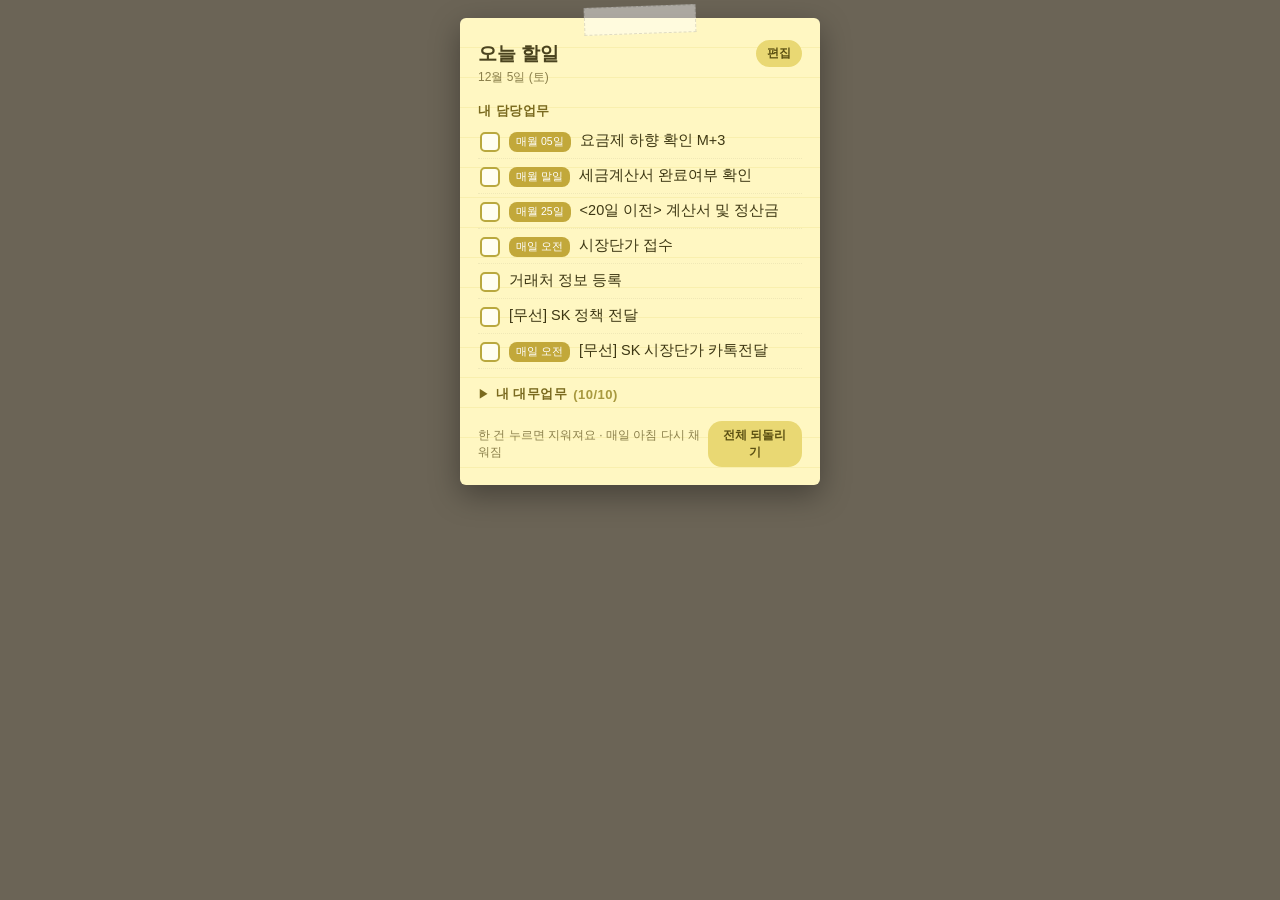
==== commit f835a8aa: "이모지 전부 제거, 글자/기호로 정리 (삭제는 깔끔한 ×) Co-Authored-By: Claude Opus 4.8 (1M context) <noreply@anthropic.com" ====
--- a/todo.html
+++ b/todo.html
@@ -101,6 +101,11 @@
     flex: 0 0 auto; border: none; background: transparent;
     font-size: 16px; cursor: pointer; padding: 0 3px; line-height: 1.3;
   }
+  li .mini.del {
+    font-size: 20px; color: #b58a4a; line-height: 1; margin-top: 1px;
+    width: 24px; height: 24px; border-radius: 6px;
+  }
+  li .mini.del:hover { background: #f0c9a0; color: #8a3a1a; }
   .add-row {
     display: none; align-items: center; gap: 6px; padding: 8px 2px 2px;
   }
@@ -132,10 +137,10 @@
 </head>
 <body>
 <div class="note" id="note">
-  <h1>📝 오늘 할일 <button class="edit-btn" id="editBtn">✏️ 편집</button></h1>
+  <h1>오늘 할일 <button class="edit-btn" id="editBtn">편집</button></h1>
   <div class="date" id="date"></div>
 
-  <div class="sec-title">📌 내 담당업무</div>
+  <div class="sec-title">내 담당업무</div>
   <ul id="own"></ul>
   <div class="add-row">
     <input id="addCyc" type="text" placeholder="주기">
@@ -144,11 +149,11 @@
   </div>
 
   <div class="sec-title toggle" id="bakTitle">
-    <span class="arrow">▶</span> 🤝 내 대무업무 <span id="bakCount" style="font-weight:600;color:#a8993f;"></span>
+    <span class="arrow">▶</span> 내 대무업무 <span id="bakCount" style="font-weight:600;color:#a8993f;"></span>
   </div>
   <ul id="bak" class="collapsed"></ul>
 
-  <div class="hint">✏️ 편집 중: 칸 안에서 바로 수정 (앞=주기, 뒤=업무명) · 🗑️ 삭제 · 맨 아래 칸에서 추가</div>
+  <div class="hint">편집 중: 칸 안에서 바로 수정 (앞=주기, 뒤=업무명) · × 삭제 · 맨 아래 칸에서 추가</div>
 
   <div class="footer">
     <span>한 건 누르면 지워져요 · 매일 아침 다시 채워짐</span>
@@ -251,7 +256,7 @@
 
     // 삭제
     const del = document.createElement("button");
-    del.className = "mini del"; del.textContent = "🗑️"; del.title = "삭제";
+    del.className = "mini del"; del.textContent = "×"; del.title = "삭제";
     del.onclick = () => deleteTask(t);
 
     li.appendChild(cycI);
@@ -314,7 +319,7 @@
   if (editMode && document.activeElement) document.activeElement.blur(); // 수정 중이던 값 저장
   editMode = !editMode;
   $note.classList.toggle("editing", editMode);
-  $editBtn.textContent = editMode ? "✅ 완료" : "✏️ 편집";
+  $editBtn.textContent = editMode ? "완료" : "편집";
   saveTasks();
   render();
 };
